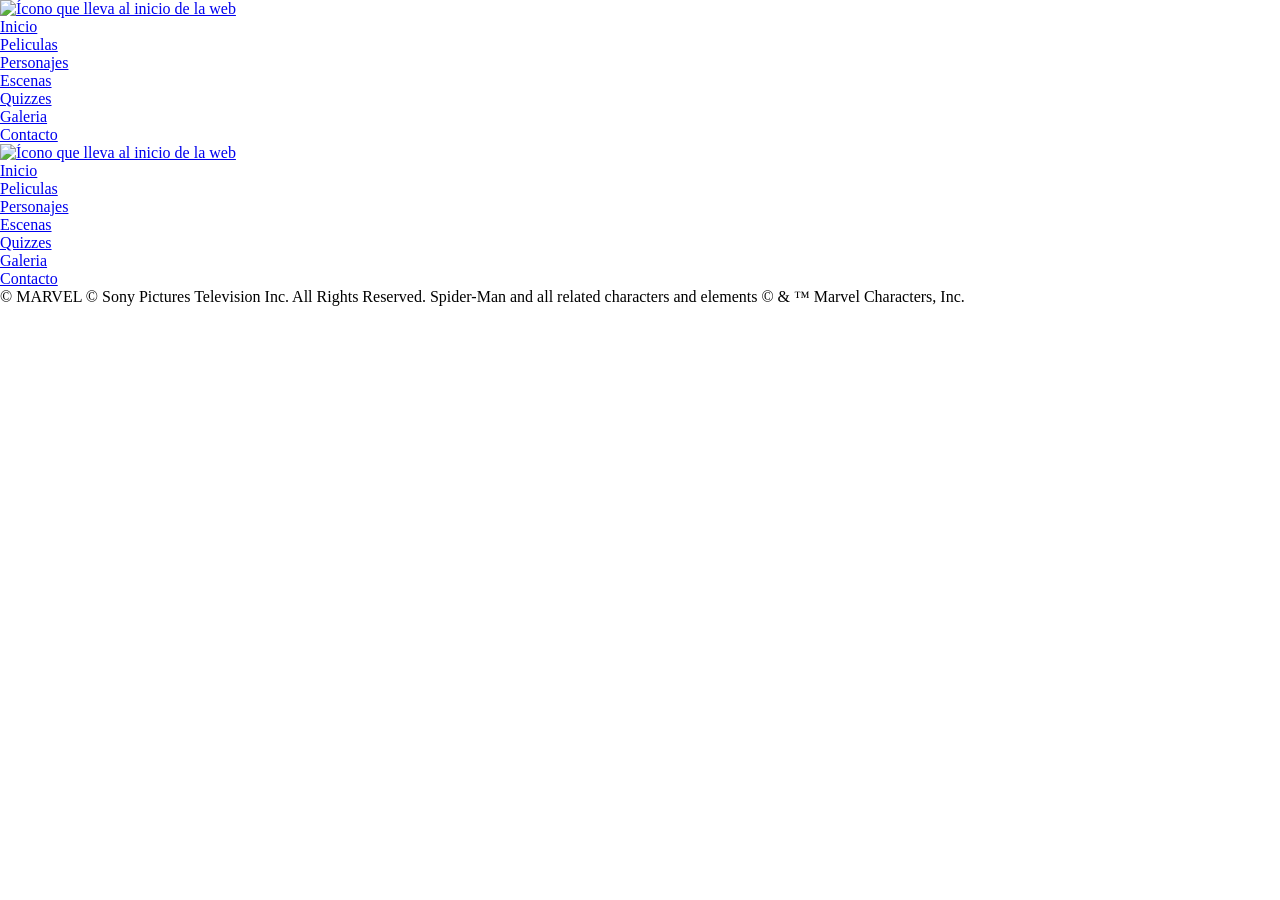
==== contacto.html @ 671deb9f "Add files via upload" ====
<!DOCTYPE html>
<html lang="es">
    <head>
        <meta charset="UTF-8">
        <meta name="viewport" content="width=device-width, initial-scale=1">
        <meta name="description" content="SPIDER-MAN - SITIO OFICIAL. SPIDER-MAN: BRAND NEW DAY: LA NUEVA PELÍCULA, YA EN CINES">
        <title>SPIDER-MAN - CONTACTO</title>
        <link rel="icon" href="images/icono spiderman.svg">
        <link rel="stylesheet" href="style.css">
    </head>
    <body>
        <header>
            <a href="index.html"><img src="images/icono spiderman.svg" alt="Ícono que lleva al inicio de la web"></a>
            <ul>
                <li><a href="index.html">Inicio</a></li>
                <li><a href="peliculas.html">Peliculas</a></li>
                <li><a href="personajes.html">Personajes</a></li>
                <li><a href="escenas.html">Escenas</a></li>
                <li><a href="quizzes.html">Quizzes</a></li>
                <li><a href="galeria.html">Galeria</a></li>
                <li><a href="contacto.html">Contacto</a></li>
            </ul> <!--completar header con el buscador y el login-->
            <div>
                <link rel="stylesheet" href="https://fonts.googleapis.com/css2?family=Material+Symbols+Outlined:opsz,wght,FILL,GRAD@20..48,100..700,0..1,-50..200&icon_names=search" />
                <link rel="stylesheet" href="https://fonts.googleapis.com/css2?family=Material+Symbols+Outlined:opsz,wght,FILL,GRAD@20..48,100..700,0..1,-50..200&icon_names=person" />
            </div>
        </header>
        <main>
            <!--completar main-->
        </main>
        <footer>
            <a href="index.html"><img src="images/logo brand new day.png" alt="Ícono que lleva al inicio de la web"></a>
            <ul>
                <li><a href="index.html">Inicio</a></li>
                <li><a href="peliculas.html">Peliculas</a></li>
                <li><a href="personajes.html">Personajes</a></li>
                <li><a href="escenas.html">Escenas</a></li>
                <li><a href="quizzes.html">Quizzes</a></li>
                <li><a href="galeria.html">Galeria</a></li>
                <li><a href="contacto.html">Contacto</a></li>
            </ul>
            <p>© MARVEL © Sony Pictures Television Inc. All Rights Reserved. Spider-Man and all related characters and elements © & ™ Marvel Characters, Inc.</p>
        </footer>
    </body>
</html>
---- style.css ----
/*TIPOGRAFÍA*/
@import url('https://fonts.googleapis.com/css2?family=Inter:ital,opsz,wght@0,14..32,100..900;1,14..32,100..900&display=swap');
@import url('https://fonts.googleapis.com/css2?family=Inter:ital,opsz,wght@0,14..32,100..900;1,14..32,100..900&family=Space+Grotesk:wght@300..700&display=swap');

/*VARIABLES (Colores originales preservados)*/
:root {
    --rojo: #E62429;
    --azul: #1C75BC;
    --negro: #121212;
    --gris-claro: #F5F5F5;
    --gris-oscuro: #505050;
    --fuente-titulos: 'Space Grotesk', sans-serif;
    --fuente-cuerpo: 'Inter', sans-serif;
}

/* RESETEO BÁSICO */
* {
    margin: 0;
    padding: 0;
    box-sizing: border-box;
}

.cuerpo-sitio {
    background-color: var(--negro);
    color: var(--gris-claro);
    font-family: var(--fuente-cuerpo);
    overflow-x: hidden;
}

html, body {
    width: 100%;
    max-width: 100%;
    overflow-x: hidden;
}

/* TIPOGRAFÍAS GLOBALES */
.titulo-seccion, .subtitulo-portada {
    font-family: var(--fuente-titulos);
}

.titulo-seccion {
    font-size: 2.5rem;
    margin-bottom: 20px;
}
.titulo-seccion.alineado-derecha { text-align: right; }
.titulo-seccion.centrado { text-align: center; }

/* BOTONES GLOBALES */
.boton-azul-accion, .boton-rojo-ancho, .boton-rojo-jugar {
    font-family: var(--fuente-titulos);
    font-weight: 600;
    border: none;
    border-radius: 8px;
    color: var(--gris-claro);
    cursor: pointer;
    transition: transform 0.2s ease;
}

.boton-azul-accion {
    background-color: var(--azul);
    padding: 10px 20px;
    width: 90%;
    margin: 15px auto;
    display: block;
}

.boton-rojo-ancho {
    background-color: var(--rojo);
    padding: 15px 30px;
    width: 300px;
    font-size: 1.2rem;
    margin-bottom: 15px;
    display: block;
    border-radius: 12px;
}

.boton-rojo-jugar {
    background-color: var(--rojo);
    padding: 15px 50px;
    font-size: 1.3rem;
    margin-top: 20px;
    border-radius: 10px;
}

.boton-azul-accion:hover, .boton-rojo-ancho:hover, .boton-rojo-jugar:hover {
    transform: scale(1.05);
}

/* ENCABEZADO */
.encabezado-principal {
    padding: 20px 40px;
    position: absolute;
    width: 100%;
    top: 0;
    z-index: 100;
}
.contenedor-navegacion {
    display: flex;
    justify-content: space-between;
    align-items: center;
    max-width: 1200px;
}
.imagen-logo { width: 40px; }
.menu-navegacion { display: flex; gap: 30px; }
.enlace-menu {
    color: var(--gris-claro);
    text-decoration: none;
    font-size: 0.9rem;
}
.iconos-usuario { display: flex; gap: 20px; }
.icono-rojo { color: var(--rojo); cursor: pointer; }

/* SECCIÓN HERO (PORTADA) */
.seccion-portada-hero {
    padding-top: 120px;
    display: flex;
    flex-direction: column;
    align-items: center;
    justify-content: center;
}

.titulo-fondo-spiderman {
    position: absolute;
    top: 30%;
    left: 50%;
    transform: translateX(-50%);
    width: 95%;
    max-width: 1100px;
    z-index: 1;
}

.contenedor-imagen-principal {
    z-index: 2;
    position: relative;
    width: 100%;
    max-width: 700px;
    display: flex;
    justify-content: center;
}

.imagen-heroe-centro {
    width: 150%;
    display: block;
    mask-image: linear-gradient(to bottom, black 80%, transparent 100%);
}

.elementos-flotantes-portada {
    width: 100%;
    max-width: 1000px;
    display: flex;
    justify-content: space-between;
    align-items: flex-end;
    position: absolute;
    bottom: 50px;
    left: 50%;
    transform: translateX(-50%);
    z-index: 3;
}

.sticker-presentacion {
    width: 35.5em;
    transform: rotate(-5deg);
    position: relative;
    left: -6em;
    top: 31em;
}

.icono-cara-pequena {
    width: 10em;
    position: relative;
    right: 12em;
    top: 31em;
}

.subtitulo-portada {
    font-size: 50pt;
    text-align: right;
    position: relative;
    top: 6.5em;
    left: 1em;
}

/* SECCIÓN PELÍCULAS */
.seccion-tarjetas-peliculas {
    padding-top: 25em;
    max-width: 1200px;
    margin: 0 auto;
}

.contenedor-grilla-peliculas {
    display: grid;
    grid-template-columns: repeat(4, 1fr);
    gap: 20px;
}

.tarjeta-individual-pelicula {
    background-color: var(--gris-oscuro);
    border-radius: 15px;
    padding: 20px;
    display: flex;
    flex-direction: column;
    align-items: center;
    justify-content: space-between;
}

.contenedor-imagenes-pelicula {
    display: flex;
    flex-direction: column;
    align-items: center;
    gap: 20px;
    margin-bottom: 20px;
    flex: 1;
    justify-content: space-evenly;
}

.imagen-arana {
    max-height: 120px;
    width: auto;
    object-fit: contain;
}

.imagen-logo-pelicula {
    width: 90%;
    object-fit: contain;
    padding-top: 1em;
}

/* SECCIÓN PERSONAJES */
.seccion-explorar-personajes {
    max-width: 1200px;
    margin: 0 auto;
    display: flex;
    justify-content: space-between;
    align-items: center;
}

.columna-botones-personajes {
    flex: 1;
    display: flex;
    flex-direction: column;
    justify-content: center;
    z-index: 10;
}

.columna-collage-imagenes {
    flex: 1.5;
    position: relative;
    min-height: 600px; /* Clave para que no se superpongan rotos */
    width: 100%;
}

.imagen-collage-libreta {
    position: absolute;
    right: 51em;
    bottom: -20px;
    width: 32em;
    transform: rotate(-10deg);
    z-index: 4;
}

.imagen-collage-diario {
    position: absolute;
    right: 0;
    top: 0;
    width: 350px;
}
.diario-1 { z-index: 1; transform: rotate(2deg); }
.diario-2 { z-index: 2; right: 20px; top: 20px; transform: rotate(-3deg); }

.imagen-collage-polaroid {
    position: absolute;
    right: 60px;
    top: 120px;
    width: 300px;
    transform: rotate(6deg);
    z-index: 3;
}

.imagen-collage-thwip {
    position: absolute;
    left: 45%;
    top: 55%;
    transform: translate(-50%, -50%) rotate(-5deg);
    width: 250px;
    z-index: 10;
}

/* SECCIÓN MOMENTOS CARRUSEL */
.seccion-carrusel-momentos {
    padding: 60px 40px;
    max-width: 1200px;
    margin: 0 auto;
}

.contenedor-deslizador-momentos {
    display: flex;
    align-items: center;
    justify-content: center;
    gap: 20px;
    margin-top: 30px;
}

.boton-flecha-carrusel {
    background: white;
    border: none;
    border-radius: 50%;
    width: 40px; height: 40px;
    cursor: pointer;
    display: flex; align-items: center; justify-content: center;
    flex-shrink: 0;
}
.boton-flecha-carrusel .material-symbols-outlined { color: var(--negro); }

.pista-tarjetas-momentos {
    display: flex;
    align-items: center;
    justify-content: center;
    gap: 20px;
    width: 100%;
    max-width: 900px; /* Evita que se estiren al 100% de la pantalla */
}

.tarjeta-momento-destacado {
    width: 280px; /* Ancho fijo para que no se deformen */
    flex: none; 
    background-color: var(--gris-oscuro);
    border-radius: 15px;
    overflow: hidden;
    padding-bottom: 15px;
    transform: scale(0.9);
    opacity: 0.7;
    transition: all 0.3s ease;
}

.tarjeta-momento-destacado.tarjeta-activa {
    transform: scale(1.1);
    opacity: 1;
    z-index: 5;
    box-shadow: 0 10px 30px rgba(0,0,0,0.5);
}

.imagen-escena-momento {
    width: 100%;
    height: 180px;
    object-fit: cover;
    margin-bottom: 10px;
}

/* SECCIÓN QUIZ */
.seccion-juego-quiz {
    position: relative;
    padding-top: 80px;
    display: flex;
    flex-direction: column;
    align-items: center;
}

.contenedor-texto-quiz {
    position: relative;
    z-index: 10;
    margin-bottom: 80px;
}
.parrafo-descripcion-quiz { font-size: 1.1rem; color: var(--gris-claro); }

.decoracion-fondo-mascara {
    position: absolute;
    left: 0;
    bottom: 250px; /* Sube para asomar por los diarios */
    width: 200px;
    transform: rotate(-15deg);
    z-index: 20;
}

.decoracion-fondo-mano {
    position: absolute;
    right: -20px;
    bottom: 250px; 
    width: 320px;
    transform: rotate(5deg);
    z-index: 20;
}

.contenedor-diarios-fondo {
    display: flex;
    width: 100%;
    margin-bottom: -10px; /* Pega los diarios a la sección azul */
}

.imagen-diarios-inferiores {
    width: 33.333%;
    object-fit: cover;
    display: block;
}

/* PIE DE PÁGINA */
.pie-de-pagina-sitio {
    background-color: var(--azul);
    padding: 40px;
    position: relative;
    z-index: 10;
}

.contenedor-navegacion-footer {
    display: flex;
    flex-direction: column;
    align-items: center;
    gap: 20px;
    max-width: 1200px;
    margin: 0 auto;
}

.imagen-logo-footer { width: 50px; }
.menu-navegacion-footer { display: flex; gap: 30px; flex-wrap: wrap; justify-content: center; }
.enlace-menu-footer {
    color: var(--gris-claro);
    text-decoration: none;
    font-size: 0.9rem;
    font-family: var(--fuente-cuerpo);
}
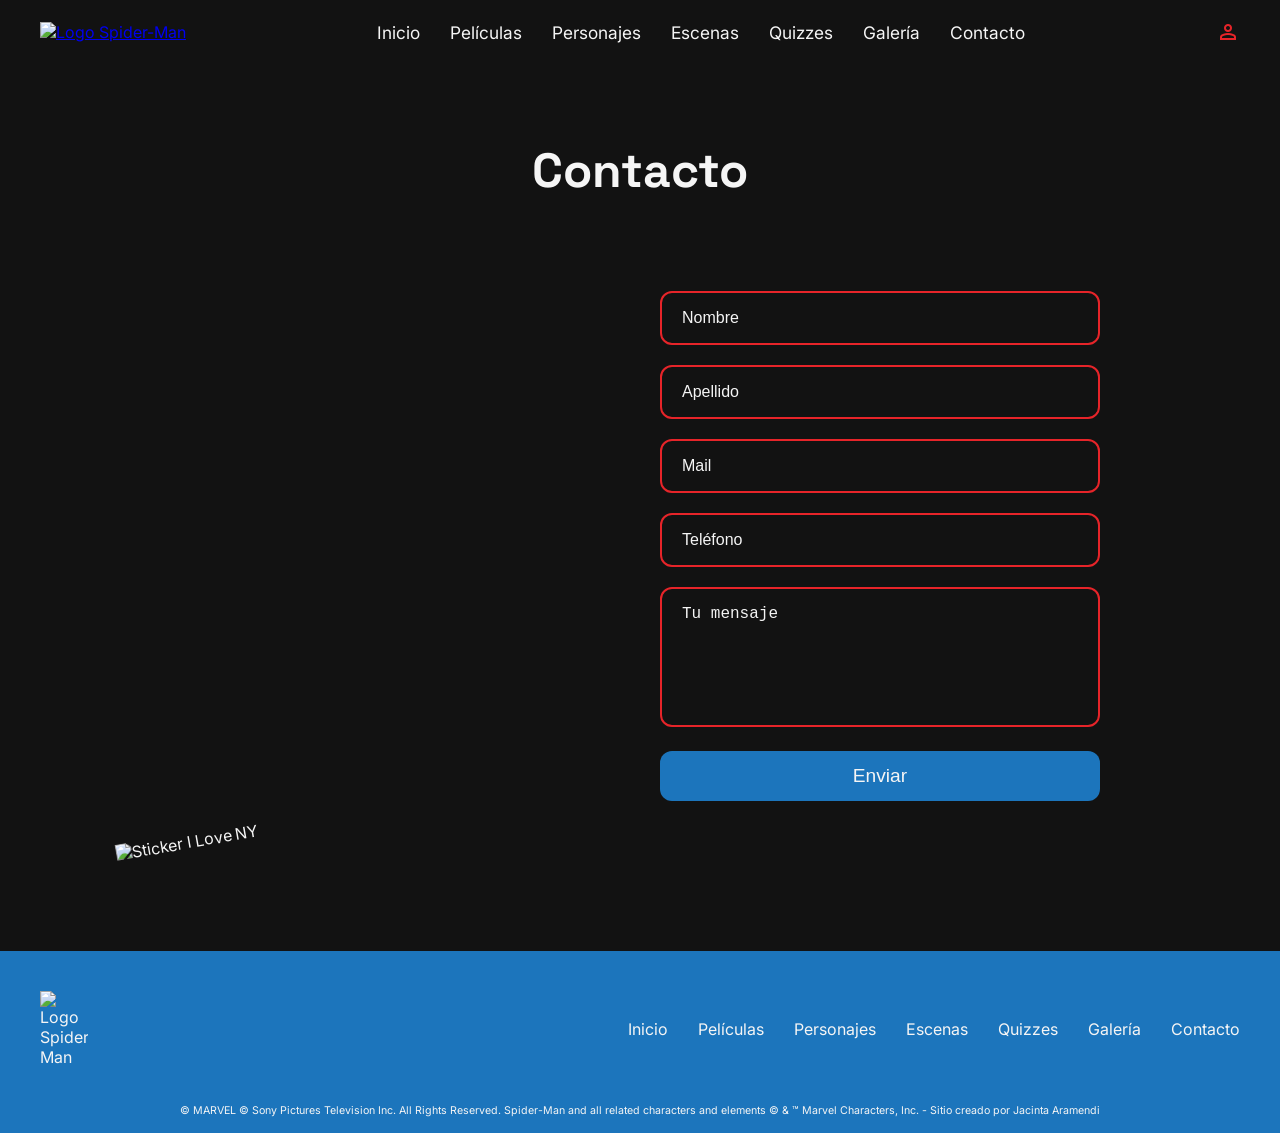
==== commit 8818e4c5: "Add files via upload" ====
--- a/contacto.html
+++ b/contacto.html
@@ -2,44 +2,74 @@
 <html lang="es">
     <head>
         <meta charset="UTF-8">
-        <meta name="viewport" content="width=device-width, initial-scale=1">
+        <meta name="viewport" content="width=device-width, initial-scale=1.0">
         <meta name="description" content="SPIDER-MAN - SITIO OFICIAL. SPIDER-MAN: BRAND NEW DAY: LA NUEVA PELÍCULA, YA EN CINES">
-        <title>SPIDER-MAN - CONTACTO</title>
-        <link rel="icon" href="images/icono spiderman.svg">
+        <title>Spider-Man - Tom Holland - Contacto</title>
+        <link rel="icon" href="images/icono_spiderman.svg">
+        <link href="https://fonts.googleapis.com/css2?family=Material+Symbols+Outlined:opsz,wght,FILL,GRAD@24,400,0,0" rel="stylesheet" />
         <link rel="stylesheet" href="style.css">
     </head>
-    <body>
-        <header>
-            <a href="index.html"><img src="images/icono spiderman.svg" alt="Ícono que lleva al inicio de la web"></a>
-            <ul>
-                <li><a href="index.html">Inicio</a></li>
-                <li><a href="peliculas.html">Peliculas</a></li>
-                <li><a href="personajes.html">Personajes</a></li>
-                <li><a href="escenas.html">Escenas</a></li>
-                <li><a href="quizzes.html">Quizzes</a></li>
-                <li><a href="galeria.html">Galeria</a></li>
-                <li><a href="contacto.html">Contacto</a></li>
-            </ul> <!--completar header con el buscador y el login-->
-            <div>
-                <link rel="stylesheet" href="https://fonts.googleapis.com/css2?family=Material+Symbols+Outlined:opsz,wght,FILL,GRAD@20..48,100..700,0..1,-50..200&icon_names=search" />
-                <link rel="stylesheet" href="https://fonts.googleapis.com/css2?family=Material+Symbols+Outlined:opsz,wght,FILL,GRAD@20..48,100..700,0..1,-50..200&icon_names=person" />
+    <body class="cuerpo-sitio">
+        <header class="encabezado-principal">
+            <div class="contenedor-navegacion">
+                <div class="logo-encabezado">
+                    <a href="index.html"><img src="images/icono_spiderman.svg" alt="Logo Spider-Man" class="imagen-logo"></a>
+                </div>
+                <nav class="menu-navegacion">
+                    <a href="index.html" class="enlace-menu">Inicio</a>
+                    <a href="peliculas.html" class="enlace-menu">Películas</a>
+                    <a href="personajes.html" class="enlace-menu">Personajes</a>
+                    <a href="escenas.html" class="enlace-menu">Escenas</a>
+                    <a href="quizzes.html" class="enlace-menu">Quizzes</a>
+                    <a href="galeria.html" class="enlace-menu">Galería</a>
+                    <a href="contacto.html" class="enlace-menu">Contacto</a>
+                </nav>
+                <div class="iconos-usuario">
+                    <span class="material-symbols-outlined icono-rojo">person</span>
+                </div>
             </div>
         </header>
-        <main>
-            <!--completar main-->
+        <main class="contenido-principal contacto-principal">
+            <h1 class="titulo-pagina-centrado">Contacto</h1>
+            <section class="seccion-contacto-grid">
+                <div class="contenedor-mapa">
+                    <iframe src="https://www.google.com/maps/embed?pb=!1m18!1m12!1m3!1d12019.319728877765!2d-73.98294732335971!3d40.740925842325!2m3!1f0!2f0!3f0!3m2!1i1024!2i768!4f13.1!3m3!1m2!1s0x89c259dd61bdb9a7%3A0xf940b0f628525d4b!2sDaily%20Bugle!5e1!3m2!1sen!2sar!4v1790552204737!5m2!1sen!2sar" width="600" height="450" style="border:0;" allowfullscreen="" loading="lazy" referrerpolicy="strict-origin-when-cross-origin"></iframe>
+                </div>
+                <img src="images/sticker_i_love_ny.png" alt="Sticker I Love NY" class="sticker-ilove-ny">
+                <form class="formulario-contacto" action="#" method="POST">
+                    <div class="grupo-input">
+                        <input type="text" placeholder="Nombre" class="input-campo" required>
+                    </div>
+                    <div class="grupo-input">
+                        <input type="text" placeholder="Apellido" class="input-campo" required>
+                    </div>
+                    <div class="grupo-input">
+                        <input type="email" placeholder="Mail" class="input-campo" required>
+                    </div>
+                    <div class="grupo-input">
+                        <input type="tel" placeholder="Teléfono" class="input-campo">
+                    </div>
+                    <div class="grupo-input">
+                        <textarea placeholder="Tu mensaje" class="input-campo textarea-campo" rows="5" required></textarea>
+                    </div>
+                    <button type="submit" class="boton-enviar-contacto">Enviar</button>
+                </form>
+            </section>
         </main>
-        <footer>
-            <a href="index.html"><img src="images/logo brand new day.png" alt="Ícono que lleva al inicio de la web"></a>
-            <ul>
-                <li><a href="index.html">Inicio</a></li>
-                <li><a href="peliculas.html">Peliculas</a></li>
-                <li><a href="personajes.html">Personajes</a></li>
-                <li><a href="escenas.html">Escenas</a></li>
-                <li><a href="quizzes.html">Quizzes</a></li>
-                <li><a href="galeria.html">Galeria</a></li>
-                <li><a href="contacto.html">Contacto</a></li>
-            </ul>
-            <p>© MARVEL © Sony Pictures Television Inc. All Rights Reserved. Spider-Man and all related characters and elements © & ™ Marvel Characters, Inc.</p>
+        <footer class="pie-de-pagina-sitio">
+            <div class="contenedor-navegacion-footer">
+                <img src="images/arana_brand_new_day.svg" alt="Logo Spider-Man" class="imagen-logo-footer">
+                <nav class="menu-navegacion-footer">
+                    <a href="index.html" class="enlace-menu-footer">Inicio</a>
+                    <a href="peliculas.html" class="enlace-menu-footer">Películas</a>
+                    <a href="personajes.html" class="enlace-menu-footer">Personajes</a>
+                    <a href="escenas.html" class="enlace-menu-footer">Escenas</a>
+                    <a href="quizzes.html" class="enlace-menu-footer">Quizzes</a>
+                    <a href="galeria.html" class="enlace-menu-footer">Galería</a>
+                    <a href="contacto.html" class="enlace-menu-footer">Contacto</a>
+                </nav>
+            </div>
+            <p class="texto-footer">© MARVEL © Sony Pictures Television Inc. All Rights Reserved. Spider-Man and all related characters and elements © & ™ Marvel Characters, Inc. - Sitio creado por Jacinta Aramendi</p>
         </footer>
     </body>
 </html>
--- a/style.css
+++ b/style.css
@@ -2,7 +2,7 @@
 @import url('https://fonts.googleapis.com/css2?family=Inter:ital,opsz,wght@0,14..32,100..900;1,14..32,100..900&display=swap');
 @import url('https://fonts.googleapis.com/css2?family=Inter:ital,opsz,wght@0,14..32,100..900;1,14..32,100..900&family=Space+Grotesk:wght@300..700&display=swap');
 
-/*VARIABLES (Colores originales preservados)*/
+/*VARIABLES*/
 :root {
     --rojo: #E62429;
     --azul: #1C75BC;
@@ -13,7 +13,7 @@
     --fuente-cuerpo: 'Inter', sans-serif;
 }
 
-/* RESETEO BÁSICO */
+/*UNIVERSALES*/
 * {
     margin: 0;
     padding: 0;
@@ -38,12 +38,25 @@
     font-family: var(--fuente-titulos);
 }
 
+.titulo-pagina-centrado, .titulo-batallas {
+    font-family: var(--fuente-titulos);
+    color: var(--gris-claro);
+    font-size: 3rem;
+}
+
 .titulo-seccion {
     font-size: 2.5rem;
-    margin-bottom: 20px;
-}
-.titulo-seccion.alineado-derecha { text-align: right; }
-.titulo-seccion.centrado { text-align: center; }
+    margin-bottom: 1em;
+}
+
+.titulo-seccion.alineado-derecha {
+    text-align: right;
+    padding-right: 1em;
+}
+
+.titulo-seccion.centrado {
+    text-align: center;
+}
 
 /* BOTONES GLOBALES */
 .boton-azul-accion, .boton-rojo-ancho, .boton-rojo-jugar {
@@ -56,12 +69,42 @@
     transition: transform 0.2s ease;
 }
 
+.boton-filtro, .boton-respuesta,
+.boton-enviar-quiz, .boton-enviar-contacto {
+    color: var(--gris-claro);
+    border: none;
+    cursor: pointer;
+}
+
+.descripcion-personaje, .info-escena p {
+    font-family: var(--fuente-cuerpo);
+    color: var(--gris-claro);
+    line-height: 1.6;
+    font-size: 1.1rem;
+}
+
+.imagen-escena-momento, .imagen-backstage, .imagen-mapa,
+.foto-grande-top img, .foto-vertical-izq img,
+.foto-cuadrada img, .foto-apaisada-abajo img {
+    width: 100%;
+    height: 100%;
+    object-fit: cover;
+}
+
+.sticker-pelicula, .fondo-decorativo-izquierda,
+.fondo-decorativo-derecha, .sticker-hello,
+.sticker-araña, .sticker-ilove-ny {
+    pointer-events: none;
+}
+
 .boton-azul-accion {
     background-color: var(--azul);
     padding: 10px 20px;
     width: 90%;
     margin: 15px auto;
     display: block;
+    text-decoration: none;
+    text-align: center;
 }
 
 .boton-rojo-ancho {
@@ -72,14 +115,18 @@
     margin-bottom: 15px;
     display: block;
     border-radius: 12px;
+    text-decoration: none;
+    text-align: center;
 }
 
 .boton-rojo-jugar {
     background-color: var(--rojo);
     padding: 15px 50px;
     font-size: 1.3rem;
-    margin-top: 20px;
+    margin-top: 1em;
+    margin-left: 5.5em;
     border-radius: 10px;
+    text-decoration: none;
 }
 
 .boton-azul-accion:hover, .boton-rojo-ancho:hover, .boton-rojo-jugar:hover {
@@ -94,24 +141,41 @@
     top: 0;
     z-index: 100;
 }
+
 .contenedor-navegacion {
     display: flex;
     justify-content: space-between;
     align-items: center;
     max-width: 1200px;
 }
-.imagen-logo { width: 40px; }
-.menu-navegacion { display: flex; gap: 30px; }
+
+.imagen-logo {
+    width: 40px;
+}
+
+.menu-navegacion {
+    display: flex;
+    gap: 30px;
+}
+
 .enlace-menu {
     color: var(--gris-claro);
     text-decoration: none;
-    font-size: 0.9rem;
-}
-.iconos-usuario { display: flex; gap: 20px; }
-.icono-rojo { color: var(--rojo); cursor: pointer; }
-
-/* SECCIÓN HERO (PORTADA) */
-.seccion-portada-hero {
+    font-size: 13pt;
+}
+
+.iconos-usuario {
+    display: flex; gap: 20px;
+}
+
+.icono-rojo {
+    color: var(--rojo);
+    cursor: pointer;
+}
+
+/*HOME*/
+/*SECCIÓN PORTADA*/
+.seccion-portada {
     padding-top: 120px;
     display: flex;
     flex-direction: column;
@@ -121,7 +185,7 @@
 
 .titulo-fondo-spiderman {
     position: absolute;
-    top: 30%;
+    top: 16em;
     left: 50%;
     transform: translateX(-50%);
     width: 95%;
@@ -149,9 +213,9 @@
     max-width: 1000px;
     display: flex;
     justify-content: space-between;
-    align-items: flex-end;
-    position: absolute;
-    bottom: 50px;
+    align-items: flex-start;
+    position: absolute;
+    top: 30em;
     left: 50%;
     transform: translateX(-50%);
     z-index: 3;
@@ -162,14 +226,14 @@
     transform: rotate(-5deg);
     position: relative;
     left: -6em;
-    top: 31em;
+    top: 23em;
 }
 
 .icono-cara-pequena {
     width: 10em;
     position: relative;
     right: 12em;
-    top: 31em;
+    top: 40em;
 }
 
 .subtitulo-portada {
@@ -182,7 +246,7 @@
 
 /* SECCIÓN PELÍCULAS */
 .seccion-tarjetas-peliculas {
-    padding-top: 25em;
+    padding-top: 26em;
     max-width: 1200px;
     margin: 0 auto;
 }
@@ -203,22 +267,6 @@
     justify-content: space-between;
 }
 
-.contenedor-imagenes-pelicula {
-    display: flex;
-    flex-direction: column;
-    align-items: center;
-    gap: 20px;
-    margin-bottom: 20px;
-    flex: 1;
-    justify-content: space-evenly;
-}
-
-.imagen-arana {
-    max-height: 120px;
-    width: auto;
-    object-fit: contain;
-}
-
 .imagen-logo-pelicula {
     width: 90%;
     object-fit: contain;
@@ -230,74 +278,101 @@
     max-width: 1200px;
     margin: 0 auto;
     display: flex;
-    justify-content: space-between;
-    align-items: center;
 }
 
 .columna-botones-personajes {
     flex: 1;
     display: flex;
     flex-direction: column;
-    justify-content: center;
     z-index: 10;
+    margin-top: 3em;
 }
 
 .columna-collage-imagenes {
     flex: 1.5;
     position: relative;
-    min-height: 600px; /* Clave para que no se superpongan rotos */
+    min-height: 600px;
     width: 100%;
 }
 
 .imagen-collage-libreta {
     position: absolute;
-    right: 51em;
-    bottom: -20px;
-    width: 32em;
-    transform: rotate(-10deg);
+    right: 44em;
+    top: 21em;
+    width: 40em;
+    transform: rotate(15deg);
     z-index: 4;
 }
 
 .imagen-collage-diario {
     position: absolute;
-    right: 0;
-    top: 0;
-    width: 350px;
-}
-.diario-1 { z-index: 1; transform: rotate(2deg); }
-.diario-2 { z-index: 2; right: 20px; top: 20px; transform: rotate(-3deg); }
+    left: 15em;
+    width: 33em;
+    bottom: 0em;
+}
+
+.diario-1 {
+    z-index: -1;
+    transform: rotate(2deg);
+}
+
+.diario-2 {
+    z-index: -1;
+    right: 20px;
+    transform: rotate(-3deg);
+}
 
 .imagen-collage-polaroid {
     position: absolute;
     right: 60px;
     top: 120px;
-    width: 300px;
+    width: 20em;
     transform: rotate(6deg);
     z-index: 3;
 }
 
 .imagen-collage-thwip {
     position: absolute;
-    left: 45%;
-    top: 55%;
+    left: 7.5em;
+    top: 21em;
     transform: translate(-50%, -50%) rotate(-5deg);
-    width: 250px;
+    width: 22em;
     z-index: 10;
 }
 
-/* SECCIÓN MOMENTOS CARRUSEL */
+/* SECCIÓN MOMENTOS*/
 .seccion-carrusel-momentos {
-    padding: 60px 40px;
-    max-width: 1200px;
+    padding: 60px 0;
+    width: 100%;
+    max-width: 100%;
     margin: 0 auto;
+    position: relative;
+    z-index: 10;
+    overflow: hidden;
 }
 
 .contenedor-deslizador-momentos {
     display: flex;
     align-items: center;
     justify-content: center;
-    gap: 20px;
-    margin-top: 30px;
+    gap: 50px;
+    width: 100%;
+}
+
+.ventana-carrusel {
+    width: 750px;
+    max-width: 1050px;
+    overflow: hidden;
+    padding: 30px 0;
+    display: flex;
+    justify-content: center;
+}
+
+.pista-tarjetas-momentos {
+    display: flex;
+    gap: 30px;
+    width: max-content;
+    transition: transform 0.5s ease-out;
 }
 
 .boton-flecha-carrusel {
@@ -308,42 +383,43 @@
     cursor: pointer;
     display: flex; align-items: center; justify-content: center;
     flex-shrink: 0;
-}
-.boton-flecha-carrusel .material-symbols-outlined { color: var(--negro); }
-
-.pista-tarjetas-momentos {
-    display: flex;
-    align-items: center;
-    justify-content: center;
-    gap: 20px;
-    width: 100%;
-    max-width: 900px; /* Evita que se estiren al 100% de la pantalla */
+    z-index: 5;
+}
+
+.boton-flecha-carrusel .material-symbols-outlined {
+    color: var(--rojo);
 }
 
 .tarjeta-momento-destacado {
-    width: 280px; /* Ancho fijo para que no se deformen */
-    flex: none; 
-    background-color: var(--gris-oscuro);
-    border-radius: 15px;
-    overflow: hidden;
-    padding-bottom: 15px;
-    transform: scale(0.9);
-    opacity: 0.7;
-    transition: all 0.3s ease;
+    width: 280px;
+    height: 350px;
+    flex-shrink: 0;
+    position: relative;
+    border-radius: 20px;
+    overflow: hidden;
+    display: flex;
+    flex-direction: column;
+    justify-content: flex-end;
+    transform: scale(0.85);
+    transition: transform 0.5s ease;
+    cursor: pointer;
 }
 
 .tarjeta-momento-destacado.tarjeta-activa {
-    transform: scale(1.1);
-    opacity: 1;
+    transform: scale(1.15);
+    z-index: 10;
+    box-shadow: 0 10px 30px rgba(0,0,0,0.6);
+}
+
+.tarjeta-momento-destacado .boton-azul-accion {
+    margin-bottom: 20px;
+    align-self: center;
     z-index: 5;
-    box-shadow: 0 10px 30px rgba(0,0,0,0.5);
 }
 
 .imagen-escena-momento {
-    width: 100%;
-    height: 180px;
-    object-fit: cover;
-    margin-bottom: 10px;
+    position: absolute;
+    z-index: -1;
 }
 
 /* SECCIÓN QUIZ */
@@ -360,60 +436,874 @@
     z-index: 10;
     margin-bottom: 80px;
 }
-.parrafo-descripcion-quiz { font-size: 1.1rem; color: var(--gris-claro); }
+
+.parrafo-descripcion-quiz {
+    font-size: 1.1rem;
+    color: var(--gris-claro);
+    margin-bottom: 2.5em;
+}
 
 .decoracion-fondo-mascara {
     position: absolute;
-    left: 0;
-    bottom: 250px; /* Sube para asomar por los diarios */
-    width: 200px;
+    left: 5em;
+    bottom: 28em;
+    width: 18em;
     transform: rotate(-15deg);
     z-index: 20;
 }
 
 .decoracion-fondo-mano {
     position: absolute;
-    right: -20px;
-    bottom: 250px; 
+    left: 60em;
+    bottom: 25em; 
     width: 320px;
-    transform: rotate(5deg);
+    transform: rotate(225deg);
     z-index: 20;
 }
 
-.contenedor-diarios-fondo {
-    display: flex;
-    width: 100%;
-    margin-bottom: -10px; /* Pega los diarios a la sección azul */
-}
-
-.imagen-diarios-inferiores {
-    width: 33.333%;
-    object-fit: cover;
-    display: block;
-}
-
-/* PIE DE PÁGINA */
+/*FOOTER*/
 .pie-de-pagina-sitio {
     background-color: var(--azul);
     padding: 40px;
+    padding-bottom: 1em;
     position: relative;
     z-index: 10;
 }
 
 .contenedor-navegacion-footer {
     display: flex;
-    flex-direction: column;
     align-items: center;
     gap: 20px;
     max-width: 1200px;
     margin: 0 auto;
-}
-
-.imagen-logo-footer { width: 50px; }
-.menu-navegacion-footer { display: flex; gap: 30px; flex-wrap: wrap; justify-content: center; }
+    justify-content: space-between;
+    padding-bottom: 1em;
+}
+
+.imagen-logo-footer {
+    width: 3em;
+}
+
+.menu-navegacion-footer {
+    display: flex;
+    gap: 30px;
+    flex-wrap: wrap;
+    justify-content: center;
+}
+
 .enlace-menu-footer {
     color: var(--gris-claro);
     text-decoration: none;
-    font-size: 0.9rem;
+    font-size: 12pt;
     font-family: var(--fuente-cuerpo);
+}
+
+.texto-footer {
+    font-family: var(--fuente-cuerpo);
+    color: var(--gris-claro);
+    font-size: 8pt;
+    text-align: center;
+    padding-top: 2em;
+}
+
+/*PELICULAS*/
+.seccion-peliculas {
+    padding-top: 140px;
+    padding-bottom: 4em;
+    max-width: 85%;
+    margin: 0 auto;
+}
+
+.titulo-pagina-centrado {
+    text-align: center;
+    margin-bottom: 50px;
+}
+
+.lista-tarjetas-peliculas {
+    display: flex;
+    flex-direction: column;
+    gap: 60px;
+}
+
+.tarjeta-horizontal {
+    background-color: var(--gris-oscuro);
+    border-radius: 20px;
+    display: flex;
+    align-items: stretch;
+    position: relative;
+}
+
+.tarjeta-horizontal.inversa {
+    flex-direction: row-reverse;
+}
+
+.poster-pelicula {
+    width: 35%;
+    object-fit: cover;
+    border-radius: 20px 0 0 20px;
+}
+
+.tarjeta-horizontal.inversa .poster-pelicula {
+    border-radius: 0 20px 20px 0;
+}
+
+.contenido-tarjeta {
+    width: 65%;
+    padding: 40px;
+    display: flex;
+    flex-direction: column;
+    justify-content: center;
+    gap: 20px;
+}
+
+.logo-pelicula-tarjeta, .logo-pelicula-tarjeta-inversa {
+    max-width: 30em;
+    object-fit: contain;
+    align-self: flex-start;
+    padding-bottom: 1em;
+}
+
+.logo-pelicula-tarjeta-inversa {
+    align-self: flex-end;
+}
+
+.contenedor-botones-secundarios, .contenedor-botones-secundarios-inversa {
+    display: flex;
+    justify-content: space-between;
+    max-width: 90%;
+    gap: 5.5em;
+    align-self: flex-start;
+}
+
+.contenedor-botones-secundarios-inversa {
+    align-self: flex-end;
+}
+
+.boton-chico {
+    font-family: var(--fuente-cuerpo);
+    font-weight: 600;
+    color: var(--gris-claro);
+    border: none;
+    border-radius: 10px;
+    padding: 8px 25px;
+    cursor: pointer;
+    transition: transform 0.2s ease;
+}
+
+.boton-chico.rojo, .boton-chico.azul {
+    text-decoration: none;
+}
+
+.boton-chico.rojo {
+    background-color: var(--rojo);
+}
+
+.boton-chico.azul {
+    background-color: var(--azul);
+}
+
+.boton-chico:hover {
+    transform: scale(1.05);
+}
+
+.textos-botones-chicos {
+    font-size: 1.1rem;
+}
+
+.sinopsis-pelicula, .sinopsis-pelicula-inversa {
+    font-family: var(--fuente-cuerpo);
+    color: #cccccc;
+    line-height: 1.6;
+    font-size: 1.1rem;
+    margin-top: 10px;
+    max-width: 90%;
+}
+
+.sinopsis-pelicula-inversa {
+    align-self: flex-end;
+    text-align: right;
+}
+
+.sticker-pelicula {
+    position: absolute;
+    z-index: 10;
+}
+
+.sticker-cara {
+    bottom: -20px;
+    right: -30px;
+    width: 160px;
+    transform: rotate(12deg)
+}
+
+.sticker-ny {
+    bottom: -55px;
+    left: -30px;
+    width: 135px;
+    transform: rotate(-10deg);
+}
+
+.sticker-logo-blanco {
+    bottom: -50px;
+    right: -20px;
+    width: 150px;
+    transform: rotate(10deg)
+}
+
+/*PERSONAJES*/
+.seccion-personajes, .seccion-escenas {
+    padding: 140px 20px 80px;
+    max-width: 1100px;
+    margin: 0 auto;
+    display: flex;
+    flex-direction: column;
+    align-items: center;
+}
+
+.seccion-personajes {
+    position: relative;
+    z-index: 3;
+}
+
+.filtros-peliculas {
+    display: flex;
+    gap: 15px;
+    margin-bottom: 30px;
+    flex-wrap: wrap;
+    justify-content: center;
+}
+
+.boton-filtro {
+    background-color: var(--rojo);
+    font-family: var(--fuente-titulos);
+    font-weight: 600;
+    font-size: 1rem;
+    padding: 10px 25px;
+    border-radius: 8px;
+    transition: background-color 0.3s ease, transform 0.2s ease;
+}
+
+.boton-filtro:hover {
+    transform: scale(1.05);
+}
+
+.boton-filtro.activo {
+    background-color: #FF8585;
+    color: var(--gris-claro);
+}
+
+.contenedor-buscador {
+    background-color: var(--azul);
+    border-radius: 10px;
+    display: flex;
+    align-items: center;
+    padding: 12px 20px;
+    width: 100%;
+    max-width: 700px;
+    margin-bottom: 50px;
+    gap: 15px;
+}
+
+.icono-buscador {
+    color: var(--gris-claro);
+}
+
+.input-buscador {
+    background: transparent;
+    border: none;
+    color: var(--gris-claro);
+    font-family: var(--fuente-cuerpo);
+    font-size: 1.1rem;
+    width: 100%;
+    outline: none;
+}
+
+.input-buscador::placeholder, .input-campo::placeholder {
+    color: var(--gris-claro);
+}
+
+.contenedor-slider-personajes {
+    display: flex;
+    align-items: center;
+    justify-content: center;
+    gap: 40px;
+    width: 100%;
+}
+
+#contenedor-tarjetas {
+    width: 100%;
+    max-width: 850px;
+}
+
+.tarjeta-personaje {
+    display: none;
+    background-color: transparent;
+    border-radius: 20px;
+    width: 100%;
+    align-items: flex-start;
+    gap: 40px;
+    animation: aparecer 0.3s ease;
+}
+
+.tarjeta-personaje.activa {
+    display: flex; 
+}
+
+@keyframes aparecer {
+    from { opacity: 0; transform: translateX(10px); }
+    to { opacity: 1; transform: translateX(0); }
+}
+
+.imagen-personaje-slider {
+    width: 350px;
+    height: 450px;
+    object-fit: cover;
+    border-radius: 20px;
+}
+
+.info-personaje-slider {
+    display: flex;
+    flex-direction: column;
+    align-items: flex-start;
+    justify-content: center;
+    gap: 15px;
+    padding-top: 20px;
+}
+
+.nombre-personaje {
+    font-family: var(--fuente-titulos);
+    color: var(--gris-claro);
+    font-size: 3.5rem;
+    line-height: 1.1;
+}
+
+.etiqueta-tipo {
+    font-family: var(--fuente-titulos);
+    font-weight: 600;
+    padding: 8px 20px;
+    border-radius: 8px;
+    font-size: 1rem;
+}
+
+.etiqueta-tipo.principal, .etiqueta-tipo.villano {
+    color: var(--gris-claro);
+}
+
+.etiqueta-tipo.principal {
+    background-color: var(--azul);
+}
+
+.etiqueta-tipo.villano {
+    background-color: var(--rojo);
+}
+
+.descripcion-personaje {
+    margin-top: 10px;
+}
+
+.contenido-principal {
+    position: relative;
+    overflow: hidden;
+}
+
+.diario-fondo {
+    max-width: 100%;
+    height: auto;
+    object-fit: cover;
+}
+
+/*ESCENAS*/
+
+.contenedor-slider-grande {
+    display: flex;
+    align-items: center;
+    justify-content: center;
+    gap: 20px;
+    width: 100%;
+    margin-bottom: 20px;
+}
+
+.contenedor-tarjetas-amplio {
+    width: 100%;
+    max-width: 900px;
+    overflow: hidden;
+}
+
+.tarjeta-escena, .tarjeta-batalla {
+    display: none;
+    flex-direction: column;
+    align-items: center;
+    text-align: center;
+    width: 100%;
+    animation: aparecer 0.3s ease;
+}
+
+.tarjeta-escena.activa, .tarjeta-batalla.activa {
+    display: flex;
+}
+
+.imagen-escena-slider {
+    width: 100%;
+    height: 450px;
+    object-fit: cover;
+    border-radius: 15px;
+    margin-bottom: 25px;
+}
+
+.info-escena h3 {
+    font-family: var(--fuente-titulos);
+    font-size: 2rem;
+    color: var(--gris-claro);
+    margin-bottom: 15px;
+}
+
+.info-escena p {
+    max-width: 850px;
+}
+
+.encabezado-batallas {
+    display: flex;
+    justify-content: space-between;
+    align-items: center;
+    width: 100%;
+    max-width: 900px;
+    margin: 80px auto 30px;
+}
+
+.sticker-thwip {
+    width: 160px;
+    transform: rotate(-15deg);
+    margin-left: -20px;
+}
+
+.titulo-batallas {
+    text-align: right;
+    line-height: 1.1;
+}
+
+/*QUIZZES*/
+.seccion-quiz-principal {
+    padding: 140px 20px 80px;
+    margin: 0 auto;
+    display: flex;
+    flex-direction: column;
+    align-items: center;
+    position: relative;
+    overflow: hidden;
+    min-height: 80vh;
+}
+
+.contenedor-tarjeta-quiz {
+    width: 100%;
+    max-width: 850px;
+    border-radius: 20px;
+    padding: 40px;
+    display: flex;
+    flex-direction: column;
+    gap: 30px;
+    position: relative;
+    z-index: 5;
+}
+
+.pregunta-texto {
+    font-size: 1.3rem;
+    color: var(--gris-claro);
+    text-align: center;
+    line-height: 1.5;
+}
+
+.grilla-respuestas {
+    display: grid;
+    grid-template-columns: 1fr 1fr;
+    gap: 20px;
+}
+
+.boton-respuesta {
+    background-color: var(--rojo);
+    border-radius: 12px;
+    padding: 20px;
+    font-size: 1.1rem;
+    transition: background-color 0.3s, transform 0.2s;
+    text-align: center;
+    box-shadow: 0 4px 10px rgba(0,0,0,0.3);
+}
+
+.boton-respuesta:hover {
+    transform: scale(1.02);
+}
+
+.boton-respuesta.seleccionada {
+    background-color: #FF8585 !important; 
+    box-shadow: 0 0 15px rgba(255, 128, 128, 0.6);
+}
+
+.boton-enviar-quiz {
+    background-color: var(--azul);
+    border-radius: 10px;
+    padding: 12px 30px;
+    font-size: 1.2rem;
+    align-self: center;
+    transition: background-color 0.3s;
+}
+
+.contenedor-progreso {
+    display: flex;
+    align-items: center;
+    gap: 20px;
+    margin-top: 10px;
+}
+
+.barra-progreso-externa {
+    flex-grow: 1;
+    height: 12px;
+    background-color: var(--azul);
+    border-radius: 6px;
+    overflow: hidden;
+}
+
+.barra-progreso-interna {
+    height: 100%;
+    width: 10%;
+    background-color: var(--gris-claro);
+    border-radius: 6px;
+    transition: width 0.4s ease;
+}
+
+.contador-progreso {
+    color: var(--gris-claro);
+    font-size: 1.1rem;
+    font-weight: bold;
+    min-width: 45px;
+    text-align: right;
+}
+
+.modal-overlay {
+    position: fixed;
+    top: 0;
+    left: 0;
+    width: 100%;
+    height: 100%;
+    background-color: rgba(0, 0, 0, 0.8);
+    display: flex;
+    justify-content: center;
+    align-items: center;
+    z-index: 1000;
+}
+
+.modal-overlay.oculto {
+    display: none;
+}
+
+.modal-contenido {
+    background-color: var(--gris-oscuro);
+    border: 2px solid var(--rojo);
+    padding: 40px;
+    border-radius: 20px;
+    text-align: center;
+    color: var(--gris-claro);
+    max-width: 400px;
+    width: 90%;
+    box-shadow: 0 10px 40px rgba(0,0,0,0.9);
+    display: flex;
+    flex-direction: column;
+    gap: 20px;
+}
+
+.modal-contenido h2 {
+    font-size: 2rem;
+    color: var(--rojo);
+}
+
+.modal-contenido p {
+    font-size: 1.2rem;
+}
+
+.fondo-decorativo-izquierda {
+    position: absolute;
+    left: -60px;
+    top: 25em;
+    width: 33em;
+    z-index: 1;
+    transform: rotate(21deg);
+}
+
+.fondo-decorativo-derecha {
+    position: absolute;
+    right: 1em;
+    bottom: 6em;
+    width: 13em;
+    z-index: 1;
+    transform: rotate(10deg);
+}
+
+/*GALERÍA*/
+
+.galeria-principal, .contacto-principal {
+    position: relative;
+    padding: 140px 20px 80px;
+    max-width: 1200px;
+    margin: 0 auto;
+    overflow: hidden;
+    display: flex;
+    flex-direction: column;
+    align-items: center;
+}
+
+.fondo-diarios-container {
+    position: absolute;
+    top: 47em;
+    bottom: 0;
+    left: 0;
+    width: 100%;
+    height: 40%;
+    display: flex;
+    justify-content: space-between;
+    align-items: flex-end;
+    opacity: 1;
+    z-index: 1;
+    pointer-events: none;
+}
+
+.daily-bugle-vulture {
+    position: relative;
+    left: 2em;
+    top: 35em;
+    width: 29em;
+    transform: rotate(7deg);
+}
+
+.daily-bugle-mysterio {
+    position: relative;
+    right: 25em;
+    width: 29em;
+    top: 40em;
+    transform: rotate(-10deg);
+
+}
+
+.polaroid-mj {
+    position: relative;
+    top: 20em;
+    right: 2em;
+    width: 16em;
+    transform: rotate(10deg);
+}
+
+.seccion-grid-iconicas {
+    position: relative;
+    width: 100%;
+    max-width: 1000px;
+    margin-bottom: 60px;
+    z-index: 3;
+}
+
+.sticker-hello {
+    position: absolute;
+    top: 25em;
+    left: -40px;
+    width: 17em;
+    z-index: 5;
+    transform: rotate(-8deg);
+}
+
+.sticker-araña {
+    position: absolute;
+    right: -30px;
+    top: 40em;
+    width: 130px;
+    z-index: 5;
+    transform: rotate(12deg);
+}
+
+.grid-galeria-superior {
+    display: grid;
+    grid-template-columns: 1fr 1fr;
+    gap: 20px;
+    padding: 30px;
+    border-radius: 20px;
+}
+
+.foto-grande-top {
+    grid-column: span 2;
+    height: 420px;
+    border-radius: 14px;
+    overflow: hidden;
+}
+
+.foto-grande-top img, .foto-vertical-izq img,
+.foto-cuadrada img, .foto-apaisada-abajo img {
+    transition: transform 0.4s ease;
+}
+
+.foto-vertical-izq {
+    height: 480px;
+    border-radius: 14px;
+    overflow: hidden;
+}
+
+.columna-derecha-grid {
+    display: grid;
+    grid-template-rows: auto auto;
+    gap: 20px;
+}
+
+.fila-superior-derecha {
+    display: grid;
+    grid-template-columns: 1fr 1fr;
+    gap: 20px;
+    height: 225px;
+}
+
+.foto-cuadrada {
+    border-radius: 14px;
+    overflow: hidden;
+    height: 100%;
+}
+
+.foto-apaisada-abajo {
+    height: 235px;
+    border-radius: 14px;
+    overflow: hidden;
+}
+
+.grid-galeria-superior img:hover {
+    transform: scale(1.03);
+}
+
+.subtitulo-galeria {
+    font-size: 2.2rem;
+    color: var(--gris-claro);
+    text-align: center;
+    margin-bottom: 30px;
+    position: relative;
+    z-index: 3;
+    font-weight: bold;
+}
+
+.seccion-carrusel-backstage {
+    position: relative;
+    width: 100%;
+    z-index: 3;
+    margin-bottom: 40px;
+}
+
+.contenedor-deslizador-backstage {
+    display: flex;
+    align-items: center;
+    justify-content: center;
+    gap: 25px;
+    width: 100%;
+}
+
+.ventana-carrusel-backstage {
+    width: 100%;
+    max-width: 850px;
+    height: 480px;
+    border-radius: 20px;
+    padding: 25px;
+    overflow: hidden;
+    position: relative;
+}
+
+.pista-backstage {
+    display: flex;
+    height: 100%;
+    width: max-content;
+    transition: transform 0.5s ease-out;
+}
+
+.tarjeta-backstage {
+    width: 800px;
+    height: 100%;
+    flex-shrink: 0;
+    border-radius: 14px;
+    overflow: hidden;
+    opacity: 0.4;
+    transform: scale(0.95);
+    transition: transform 0.5s ease, opacity 0.5s ease;
+}
+
+.tarjeta-backstage.tarjeta-activa {
+    opacity: 1;
+    transform: scale(1);
+}
+
+/*CONTACTO*/
+
+.seccion-contacto-grid {
+    display: grid;
+    grid-template-columns: 1fr 1fr;
+    gap: 40px;
+    width: 100%;
+    max-width: 1000px;
+    padding: 40px;
+    border-radius: 20px;
+
+    position: relative;
+    z-index: 3;
+    margin-bottom: 30px;
+}
+
+.contenedor-mapa {
+    position: relative;
+    width: 100%;
+    height: 100%;
+    min-height: 400px;
+    border-radius: 14px;
+    overflow: hidden;
+}
+
+.imagen-mapa {
+    border-radius: 14px;
+}
+
+.sticker-ilove-ny {
+    position: absolute;
+    bottom: -10px;
+    left: -25px;
+    width: 160px;
+    z-index: 5;
+    transform: rotate(-10deg);
+}
+
+.formulario-contacto {
+    display: flex;
+    flex-direction: column;
+    gap: 20px;
+    width: 100%;
+}
+
+.grupo-input {
+    width: 100%;
+}
+
+.input-campo {
+    width: 100%;
+    background-color: transparent;
+    border: 2px solid var(--rojo);
+    border-radius: 12px;
+    padding: 16px 20px;
+    color: var(--gris-claro);
+    font-size: 1rem;
+    outline: none;
+    transition: background-color 0.3s, box-shadow 0.3s;
+}
+
+.textarea-campo {
+    resize: none;
+    height: 140px;
+}
+
+.boton-enviar-contacto {
+    background-color: var(--azul);
+    border-radius: 12px;
+    padding: 14px 60px;
+    font-size: 1.2rem;
+    transition: background-color 0.3s, transform 0.2s;
+    position: relative;
+    z-index: 3;
+}
+
+.boton-enviar-contacto:hover {
+    transform: scale(1.02);
 }
